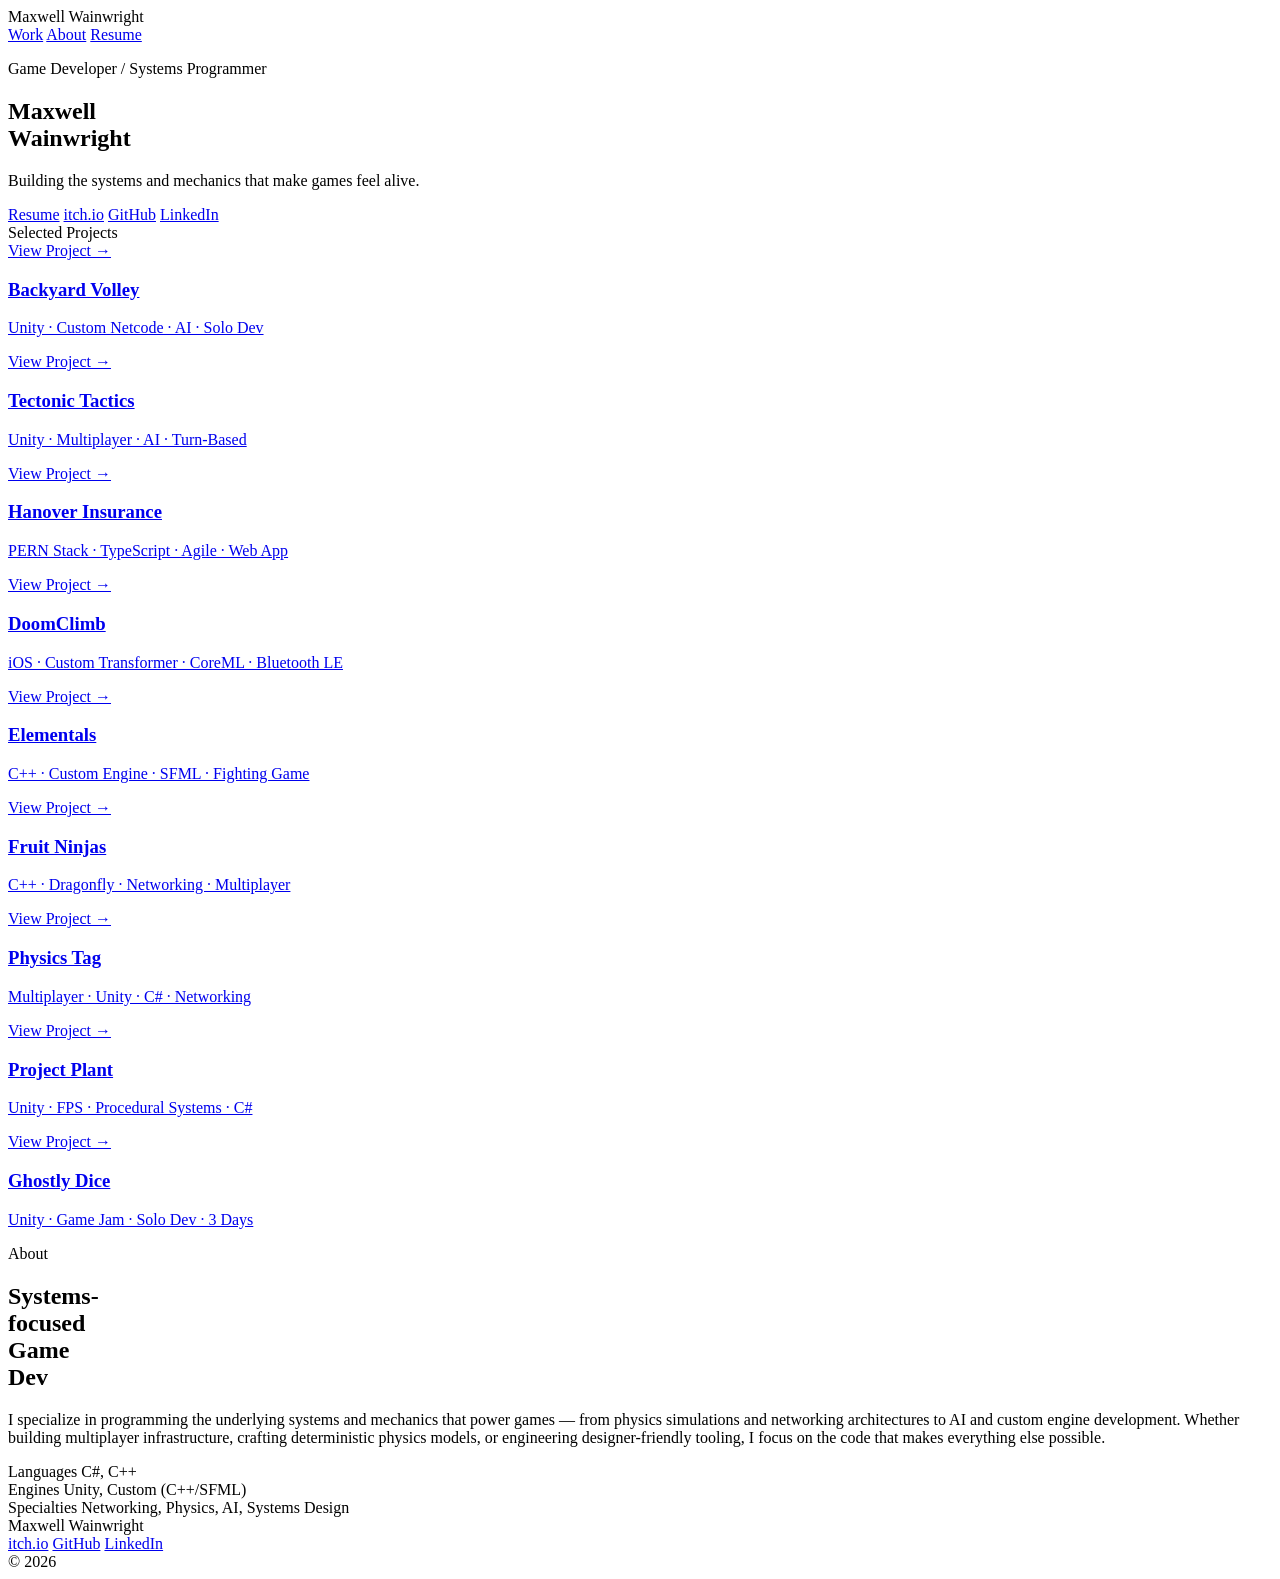
==== index.html @ 6219e682 "Update GitHub username to Maxw-Dev across site and resume - Point every GitHub link (hero, footers, " ====
<!DOCTYPE html>
<html lang="en">
<head>
  <meta charset="UTF-8">
  <meta name="viewport" content="width=device-width, initial-scale=1.0">
  <title>Maxwell Wainwright — Game Developer</title>
  <link rel="icon" type="image/svg+xml" href="/favicon.svg">
  <link rel="preconnect" href="https://fonts.googleapis.com">
  <link rel="preconnect" href="https://fonts.gstatic.com" crossorigin>
  <link href="https://fonts.googleapis.com/css2?family=Barlow+Condensed:wght@500;600;700;800&family=IBM+Plex+Mono:wght@300;400;500&display=swap" rel="stylesheet">
  <link rel="stylesheet" href="css/style.css">
</head>
<body>

  <div class="cursor" id="cursor"></div>
  <div class="cursor-dot" id="cursor-dot"></div>

  <nav class="nav" id="nav">
    <div class="nav-inner">
      <span class="nav-name">Maxwell Wainwright</span>
      <div class="nav-links">
        <a href="#projects" class="nav-link">Work</a>
        <a href="#about" class="nav-link">About</a>
        <a href="resume.html" class="nav-link">Resume</a>
      </div>
    </div>
  </nav>

  <!-- ===================== HERO ===================== -->
  <section class="hero" id="hero">
    <div class="hero-content">
      <p class="hero-eyebrow">Game Developer / Systems Programmer</p>
      <h1 class="hero-name">Maxwell<br>Wainwright</h1>
      <p class="hero-tagline">Building the systems and mechanics that make games feel alive.</p>
      <div class="hero-links">
        <a href="resume.html" class="hero-link hero-link-internal">Resume</a>
        <a href="https://maxtheninja155.itch.io/" target="_blank" rel="noopener" class="hero-link">itch.io</a>
        <a href="https://github.com/Maxw-Dev" target="_blank" rel="noopener" class="hero-link">GitHub</a>
        <a href="https://www.linkedin.com/in/maxwell-wainwright/" target="_blank" rel="noopener" class="hero-link">LinkedIn</a>
      </div>
    </div>
  </section>

  <!-- ===================== PROJECTS ===================== -->
  <section class="projects-section" id="projects">
    <div class="section-header">
      <span class="section-label">Selected Projects</span>
    </div>
    <div class="projects-grid">

      <a href="projects/backyard-volley.html" class="project-card" data-index="0">
        <div class="card-image card-volley">
          <div class="card-overlay">
            <span class="card-view-btn">View Project &rarr;</span>
          </div>
        </div>
        <div class="card-info">
          <h3 class="card-title">Backyard Volley</h3>
          <p class="card-tags">Unity &middot; Custom Netcode &middot; AI &middot; Solo Dev</p>
        </div>
      </a>

      <a href="projects/hunu-interactive.html" class="project-card" data-index="4">
        <div class="card-image card-hunu">
          <div class="card-overlay">
            <span class="card-view-btn">View Project &rarr;</span>
          </div>
        </div>
        <div class="card-info">
          <h3 class="card-title">Tectonic Tactics</h3>
          <p class="card-tags">Unity &middot; Multiplayer &middot; AI &middot; Turn-Based</p>
        </div>
      </a>

      <a href="projects/hanover-insurance.html" class="project-card" data-index="1">
        <div class="card-image card-hanover">
          <div class="card-overlay">
            <span class="card-view-btn">View Project &rarr;</span>
          </div>
        </div>
        <div class="card-info">
          <h3 class="card-title">Hanover Insurance</h3>
          <p class="card-tags">PERN Stack &middot; TypeScript &middot; Agile &middot; Web App</p>
        </div>
      </a>

      <a href="projects/doom-climb.html" class="project-card" data-index="0">
        <div class="card-image card-doomclimb">
          <div class="card-overlay">
            <span class="card-view-btn">View Project &rarr;</span>
          </div>
        </div>
        <div class="card-info">
          <h3 class="card-title">DoomClimb</h3>
          <p class="card-tags">iOS &middot; Custom Transformer &middot; CoreML &middot; Bluetooth LE</p>
        </div>
      </a>

      <a href="projects/elementals.html" class="project-card" data-index="3">
        <div class="card-image card-elementals">
          <div class="card-overlay">
            <span class="card-view-btn">View Project &rarr;</span>
          </div>
        </div>
        <div class="card-info">
          <h3 class="card-title">Elementals</h3>
          <p class="card-tags">C++ &middot; Custom Engine &middot; SFML &middot; Fighting Game</p>
        </div>
      </a>

      <a href="projects/fruit-ninjas.html" class="project-card" data-index="5">
        <div class="card-image card-fruit-ninjas">
          <div class="card-overlay">
            <span class="card-view-btn">View Project &rarr;</span>
          </div>
        </div>
        <div class="card-info">
          <h3 class="card-title">Fruit Ninjas</h3>
          <p class="card-tags">C++ &middot; Dragonfly &middot; Networking &middot; Multiplayer</p>
        </div>
      </a>

      <a href="projects/physics-tag.html" class="project-card" data-index="2">
        <div class="card-image card-physics-tag">
          <div class="card-overlay">
            <span class="card-view-btn">View Project &rarr;</span>
          </div>
        </div>
        <div class="card-info">
          <h3 class="card-title">Physics Tag</h3>
          <p class="card-tags">Multiplayer &middot; Unity &middot; C# &middot; Networking</p>
        </div>
      </a>

      <a href="projects/project-plant.html" class="project-card" data-index="6">
        <div class="card-image card-plant">
          <div class="card-overlay">
            <span class="card-view-btn">View Project &rarr;</span>
          </div>
        </div>
        <div class="card-info">
          <h3 class="card-title">Project Plant</h3>
          <p class="card-tags">Unity &middot; FPS &middot; Procedural Systems &middot; C#</p>
        </div>
      </a>

      <a href="projects/ghostly-dice.html" class="project-card" data-index="7">
        <div class="card-image card-ghostly">
          <div class="card-overlay">
            <span class="card-view-btn">View Project &rarr;</span>
          </div>
        </div>
        <div class="card-info">
          <h3 class="card-title">Ghostly Dice</h3>
          <p class="card-tags">Unity &middot; Game Jam &middot; Solo Dev &middot; 3 Days</p>
        </div>
      </a>

    </div>
  </section>

  <!-- ===================== ABOUT ===================== -->
  <section class="about-section" id="about">
    <div class="about-inner">
      <div class="about-left">
        <span class="section-label">About</span>
        <h2 class="about-heading">Systems-<br>focused<br>Game<br>Dev</h2>
      </div>
      <div class="about-right">
        <p class="about-body">
          I specialize in programming the underlying systems and mechanics that power games — from physics
          simulations and networking architectures to AI and custom engine development. Whether building
          multiplayer infrastructure, crafting deterministic physics models, or engineering designer-friendly
          tooling, I focus on the code that makes everything else possible.
        </p>
        <div class="about-skills">
          <div class="skill-group">
            <span class="skill-label">Languages</span>
            <span class="skill-value">C#, C++</span>
          </div>
          <div class="skill-group">
            <span class="skill-label">Engines</span>
            <span class="skill-value">Unity, Custom (C++/SFML)</span>
          </div>
          <div class="skill-group">
            <span class="skill-label">Specialties</span>
            <span class="skill-value">Networking, Physics, AI, Systems Design</span>
          </div>
        </div>
      </div>
    </div>
  </section>

  <!-- ===================== FOOTER ===================== -->
  <footer class="footer">
    <div class="footer-inner">
      <span class="footer-name">Maxwell Wainwright</span>
      <div class="footer-links">
        <a href="https://maxtheninja155.itch.io/" target="_blank" rel="noopener">itch.io</a>
        <a href="https://github.com/Maxw-Dev" target="_blank" rel="noopener">GitHub</a>
        <a href="https://www.linkedin.com/in/maxwell-wainwright/" target="_blank" rel="noopener">LinkedIn</a>
      </div>
      <span class="footer-copy">&copy; 2026</span>
    </div>
  </footer>

  <script src="js/main.js"></script>
</body>
</html>
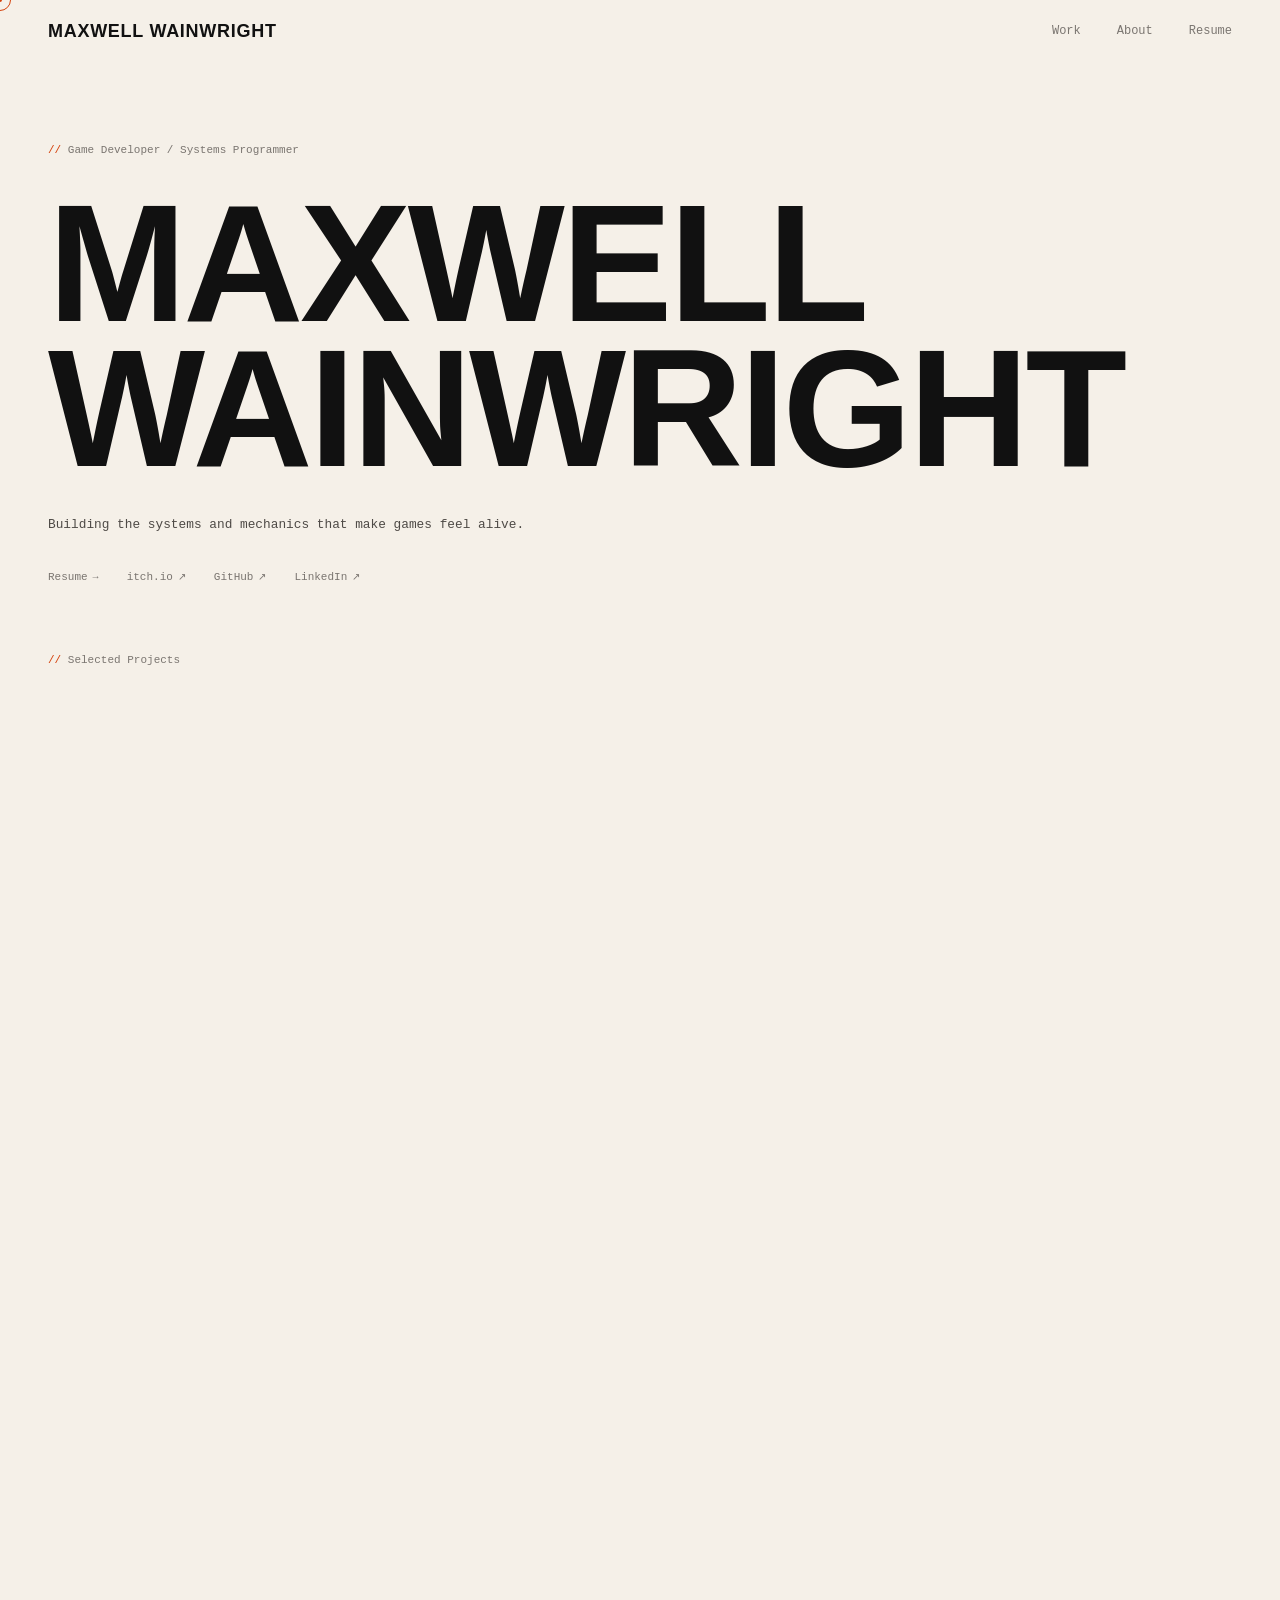
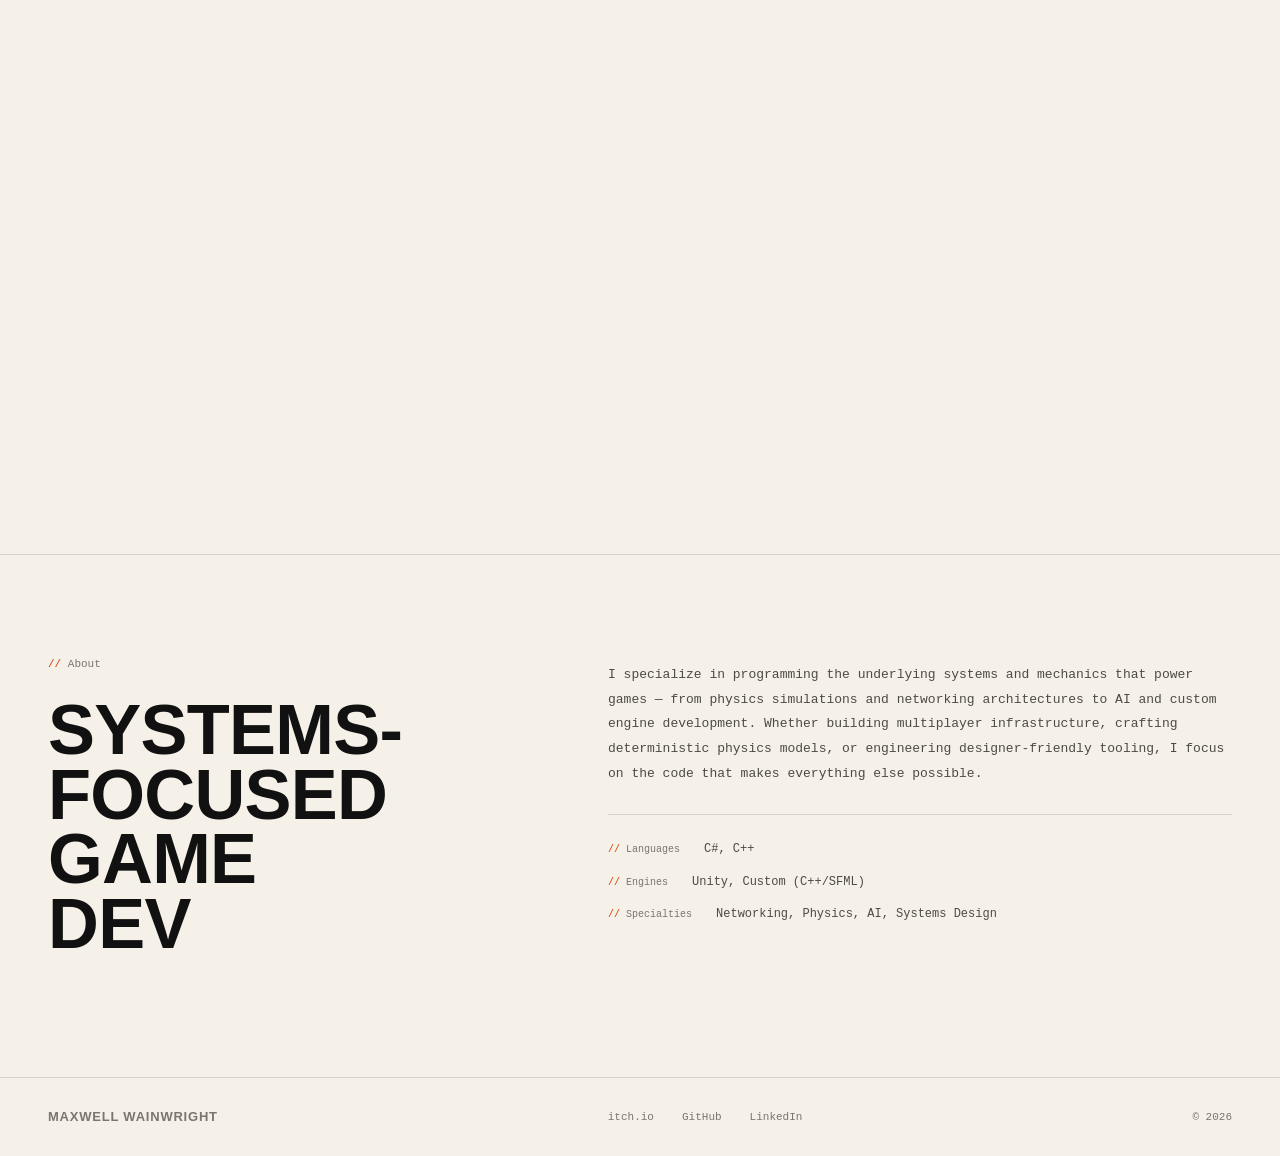
==== commit f6ea633a: "Add Big Wave Day project page - New project page with a playable web build, gameplay clips and rider" ====
--- a/index.html
+++ b/index.html
@@ -108,6 +108,18 @@
         </div>
       </a>
 
+      <a href="projects/big-wave-day.html" class="project-card" data-index="5">
+        <div class="card-image card-bigwave">
+          <div class="card-overlay">
+            <span class="card-view-btn">View Project &rarr;</span>
+          </div>
+        </div>
+        <div class="card-info">
+          <h3 class="card-title">Big Wave Day</h3>
+          <p class="card-tags">Godot &middot; Procedural Wave &middot; Shaders &middot; Playable</p>
+        </div>
+      </a>
+
       <a href="projects/fruit-ninjas.html" class="project-card" data-index="5">
         <div class="card-image card-fruit-ninjas">
           <div class="card-overlay">
--- a/css/style.css
+++ b/css/style.css
@@ -0,0 +1,1614 @@
+/* ==========================================
+   Custom Properties
+   ========================================== */
+:root {
+  --bg: #f5f0e8;
+  --bg-nav: rgba(245, 240, 232, 0.93);
+  --bg-card: #ece7de;
+  --text: #111111;
+  --text-muted: #7a7570;
+  --text-dim: #4e4a46;
+  --accent: #d4400a;
+  --accent-dim: rgba(212, 64, 10, 0.08);
+  --border: rgba(0, 0, 0, 0.12);
+  --nav-height: 64px;
+  --font-heading: 'Barlow Condensed', sans-serif;
+  --font-body: 'IBM Plex Mono', monospace;
+  --ease-out: cubic-bezier(0.25, 0.46, 0.45, 0.94);
+}
+
+/* ==========================================
+   Reset & Base
+   ========================================== */
+*, *::before, *::after {
+  box-sizing: border-box;
+  margin: 0;
+  padding: 0;
+}
+
+html {
+  scroll-behavior: smooth;
+}
+
+body {
+  background-color: var(--bg);
+  color: var(--text);
+  font-family: var(--font-body);
+  font-size: 14px;
+  line-height: 1.7;
+  -webkit-font-smoothing: antialiased;
+}
+
+a {
+  color: inherit;
+  text-decoration: none;
+}
+
+img {
+  display: block;
+  max-width: 100%;
+}
+
+/* ==========================================
+   Custom Cursor (fine pointer devices only)
+   ========================================== */
+.cursor,
+.cursor-dot {
+  display: none;
+  position: fixed;
+  pointer-events: none;
+  z-index: 9999;
+  border-radius: 50%;
+  top: 0;
+  left: 0;
+}
+
+@media (pointer: fine) {
+  *, *::before, *::after { cursor: none !important; }
+
+  .cursor {
+    display: block;
+    width: 22px;
+    height: 22px;
+    border: 1.5px solid var(--accent);
+    transform: translate(-50%, -50%);
+    transition: width 0.15s var(--ease-out), height 0.15s var(--ease-out), border-color 0.2s;
+  }
+
+  .cursor.hovering {
+    width: 34px;
+    height: 34px;
+  }
+
+  .cursor-dot {
+    display: block;
+    width: 4px;
+    height: 4px;
+    background: var(--accent);
+    transform: translate(-50%, -50%);
+  }
+}
+
+/* ==========================================
+   Navigation
+   ========================================== */
+.nav {
+  position: fixed;
+  top: 0;
+  left: 0;
+  right: 0;
+  z-index: 100;
+  height: var(--nav-height);
+  transition: background 0.4s ease, backdrop-filter 0.4s ease, border-color 0.4s ease;
+  border-bottom: 1px solid transparent;
+}
+
+.nav.scrolled {
+  background: var(--bg-nav);
+  backdrop-filter: blur(20px);
+  -webkit-backdrop-filter: blur(20px);
+  border-bottom-color: var(--border);
+}
+
+.nav-inner {
+  max-width: 1360px;
+  margin: 0 auto;
+  padding: 0 48px;
+  height: 100%;
+  display: flex;
+  align-items: center;
+  justify-content: space-between;
+}
+
+.nav-back {
+  display: inline-flex;
+  align-items: center;
+  gap: 8px;
+  font-family: var(--font-body);
+  font-size: 11px;
+  font-weight: 400;
+  color: var(--text-muted);
+  transition: color 0.2s ease;
+}
+
+.nav-back:hover {
+  color: var(--accent);
+}
+
+.nav-back svg {
+  transition: transform 0.2s ease;
+}
+
+.nav-back:hover svg {
+  transform: translateX(-3px);
+}
+
+.nav-links {
+  display: flex;
+  gap: 36px;
+  margin-left: auto;
+}
+
+.nav-link {
+  font-family: var(--font-body);
+  font-size: 12px;
+  font-weight: 400;
+  color: var(--text-muted);
+  transition: color 0.2s ease;
+}
+
+.nav-link:hover {
+  color: var(--accent);
+}
+
+.nav-name {
+  font-family: var(--font-heading);
+  font-size: 18px;
+  font-weight: 700;
+  letter-spacing: 0.04em;
+  text-transform: uppercase;
+  color: var(--text);
+}
+
+/* ==========================================
+   Hero
+   ========================================== */
+.hero {
+  padding: calc(var(--nav-height) + clamp(40px, 6vw, 80px)) 48px clamp(48px, 5vw, 80px);
+  max-width: 1360px;
+  margin: 0 auto;
+}
+
+.hero-content {
+  display: flex;
+  flex-direction: column;
+  gap: clamp(20px, 2.5vw, 32px);
+}
+
+.hero-eyebrow {
+  font-family: var(--font-body);
+  font-size: clamp(11px, 0.85vw, 13px);
+  font-weight: 400;
+  color: var(--text-muted);
+  opacity: 0;
+  animation: fadeUp 0.7s var(--ease-out) 0.05s forwards;
+}
+
+.hero-eyebrow::before {
+  content: '// ';
+  color: var(--accent);
+}
+
+.hero-name {
+  font-family: var(--font-heading);
+  font-size: clamp(72px, 13vw, 190px);
+  font-weight: 800;
+  line-height: 0.87;
+  letter-spacing: -0.02em;
+  text-transform: uppercase;
+  color: var(--text);
+  opacity: 0;
+  animation: fadeUp 0.8s var(--ease-out) 0.15s forwards;
+}
+
+.hero-tagline {
+  font-family: var(--font-body);
+  font-size: clamp(12px, 1vw, 15px);
+  font-weight: 300;
+  color: var(--text-dim);
+  line-height: 1.8;
+  max-width: 500px;
+  opacity: 0;
+  animation: fadeUp 0.8s var(--ease-out) 0.28s forwards;
+}
+
+.hero-links {
+  display: flex;
+  gap: 28px;
+  opacity: 0;
+  animation: fadeUp 0.8s var(--ease-out) 0.38s forwards;
+}
+
+.hero-link {
+  font-family: var(--font-body);
+  font-size: 11px;
+  font-weight: 400;
+  color: var(--text-muted);
+  display: inline-flex;
+  align-items: center;
+  gap: 5px;
+  transition: color 0.2s ease;
+}
+
+.hero-link:hover {
+  color: var(--accent);
+}
+
+.hero-link::after {
+  content: '↗';
+  font-size: 10px;
+}
+
+.hero-link-internal::after {
+  content: '→';
+}
+
+@keyframes fadeUp {
+  from { opacity: 0; transform: translateY(14px); }
+  to   { opacity: 1; transform: translateY(0); }
+}
+
+/* ==========================================
+   Section Label (shared)
+   ========================================== */
+.section-label {
+  font-family: var(--font-body);
+  font-size: 11px;
+  font-weight: 400;
+  color: var(--text-muted);
+  display: block;
+  letter-spacing: 0;
+}
+
+.section-label::before {
+  content: '// ';
+  color: var(--accent);
+}
+
+/* ==========================================
+   Projects Section
+   ========================================== */
+.projects-section {
+  padding: 0 48px 120px;
+  max-width: 1360px;
+  margin: 0 auto;
+}
+
+.section-header {
+  margin-bottom: 36px;
+}
+
+.projects-grid {
+  display: grid;
+  grid-template-columns: repeat(3, 1fr);
+  gap: 28px 24px;
+}
+
+/* ==========================================
+   Project Cards
+   ========================================== */
+.project-card {
+  display: block;
+  opacity: 0;
+  transform: translateY(20px);
+  transition: opacity 0.5s var(--ease-out), transform 0.5s var(--ease-out);
+}
+
+.project-card.visible {
+  opacity: 1;
+  transform: translateY(0);
+}
+
+.project-card[data-index="0"] { transition-delay: 0ms; }
+.project-card[data-index="1"] { transition-delay: 60ms; }
+.project-card[data-index="2"] { transition-delay: 120ms; }
+.project-card[data-index="3"] { transition-delay: 0ms; }
+.project-card[data-index="4"] { transition-delay: 0ms; }
+.project-card[data-index="5"] { transition-delay: 0ms; }
+.project-card[data-index="6"] { transition-delay: 0ms; }
+.project-card[data-index="7"] { transition-delay: 0ms; }
+
+.project-card.featured {
+  grid-column: span 2;
+}
+
+.card-image {
+  position: relative;
+  aspect-ratio: 16 / 10;
+  overflow: hidden;
+  border-radius: 0;
+  margin-bottom: 16px;
+  transition: box-shadow 0.4s ease;
+}
+
+.project-card.featured .card-image {
+  aspect-ratio: 21 / 10;
+}
+
+.project-card:hover .card-image {
+  box-shadow: 0 18px 48px rgba(0, 0, 0, 0.18);
+}
+
+.card-overlay {
+  position: absolute;
+  inset: 0;
+  background: rgba(10, 8, 6, 0.6);
+  display: flex;
+  align-items: center;
+  justify-content: center;
+  opacity: 0;
+  transition: opacity 0.25s ease;
+  z-index: 2;
+}
+
+.project-card:hover .card-overlay {
+  opacity: 1;
+}
+
+.card-view-btn {
+  font-family: var(--font-body);
+  font-size: 11px;
+  font-weight: 400;
+  letter-spacing: 0.05em;
+  color: var(--bg);
+  border: 1px solid rgba(245, 240, 232, 0.4);
+  padding: 9px 22px;
+  transition: border-color 0.2s, color 0.2s;
+}
+
+.project-card:hover .card-view-btn {
+  border-color: var(--accent);
+  color: var(--accent);
+}
+
+.card-info {
+  padding: 0;
+}
+
+.card-title {
+  font-family: var(--font-heading);
+  font-size: clamp(17px, 1.6vw, 22px);
+  font-weight: 700;
+  letter-spacing: 0.02em;
+  text-transform: uppercase;
+  color: var(--text);
+  margin-bottom: 5px;
+  transition: color 0.2s ease;
+}
+
+.project-card.featured .card-title {
+  font-size: clamp(20px, 2vw, 28px);
+}
+
+.project-card:hover .card-title {
+  color: var(--accent);
+}
+
+.card-tags {
+  font-family: var(--font-body);
+  font-size: 11px;
+  font-weight: 400;
+  color: var(--text-muted);
+}
+
+/* Card backgrounds — unique patterns per project */
+.card-hanover {
+  background-color: #f5f2ee;
+  background-image: url('../assets/hanover/hanover-logo.jpg');
+  background-size: 62%;
+  background-repeat: no-repeat;
+  background-position: center;
+}
+
+.card-physics-tag {
+  background: #0c1828;
+  background-image:
+    linear-gradient(rgba(100, 160, 255, 0.12) 1px, transparent 1px),
+    linear-gradient(90deg, rgba(100, 160, 255, 0.07) 1px, transparent 1px),
+    radial-gradient(circle, rgba(100, 160, 255, 0.22) 1.5px, transparent 1.5px);
+  background-size: 32px 32px, 32px 32px, 32px 32px;
+}
+
+.card-elementals {
+  background: #180508;
+  background-image:
+    repeating-linear-gradient(
+      -55deg,
+      transparent,
+      transparent 20px,
+      rgba(210, 55, 25, 0.18) 20px,
+      rgba(210, 55, 25, 0.18) 21px
+    );
+}
+
+.card-hunu {
+  background: #051810;
+  background-image:
+    radial-gradient(circle, rgba(30, 200, 100, 0.2) 2px, transparent 2px),
+    radial-gradient(circle, rgba(30, 200, 100, 0.09) 1px, transparent 1px);
+  background-size: 40px 35px, 40px 35px;
+  background-position: 0 0, 20px 17.5px;
+}
+
+.card-fruit-ninjas {
+  background: #0f0418;
+  background-image:
+    repeating-linear-gradient(
+      70deg,
+      transparent,
+      transparent 26px,
+      rgba(170, 60, 240, 0.16) 26px,
+      rgba(170, 60, 240, 0.16) 28px
+    ),
+    repeating-linear-gradient(
+      160deg,
+      transparent,
+      transparent 40px,
+      rgba(170, 60, 240, 0.08) 40px,
+      rgba(170, 60, 240, 0.08) 41px
+    );
+}
+
+.card-plant {
+  background: #060e08;
+  background-image:
+    linear-gradient(rgba(40, 200, 80, 0.1) 1px, transparent 1px),
+    linear-gradient(90deg, rgba(40, 200, 80, 0.1) 1px, transparent 1px),
+    linear-gradient(rgba(40, 200, 80, 0.04) 1px, transparent 1px),
+    linear-gradient(90deg, rgba(40, 200, 80, 0.04) 1px, transparent 1px);
+  background-size: 60px 60px, 60px 60px, 15px 15px, 15px 15px;
+}
+
+.card-ghostly {
+  background: #070810;
+  background-image:
+    radial-gradient(circle, rgba(130, 80, 255, 0.28) 2px, transparent 2px),
+    radial-gradient(circle, rgba(130, 80, 255, 0.1) 1px, transparent 1px);
+  background-size: 48px 48px, 24px 24px;
+  background-position: 0 0, 12px 12px;
+}
+
+.card-doomclimb {
+  background-color: #08090b;
+  background-image: url('../assets/doomclimb/01-generator.png');
+  background-size: contain;
+  background-repeat: no-repeat;
+  background-position: center;
+}
+
+.card-volley {
+  background-color: #0a1f12;
+  background-image: url('../assets/volley/card.jpg');
+  background-size: cover;
+  background-position: center;
+}
+
+.card-bigwave {
+  background-color: #1d5fa8;
+  background-image: url('../assets/bigwaveday/card.jpg');
+  background-size: cover;
+  background-position: center;
+}
+
+/* ==========================================
+   About Section
+   ========================================== */
+.about-section {
+  border-top: 1px solid var(--border);
+  padding: 100px 48px 120px;
+}
+
+.about-inner {
+  max-width: 1360px;
+  margin: 0 auto;
+  display: grid;
+  grid-template-columns: 1fr 1.3fr;
+  gap: 80px;
+  align-items: start;
+}
+
+.about-left {
+  display: flex;
+  flex-direction: column;
+  gap: 24px;
+}
+
+.about-heading {
+  font-family: var(--font-heading);
+  font-size: clamp(44px, 5.5vw, 76px);
+  font-weight: 800;
+  letter-spacing: -0.01em;
+  line-height: 0.92;
+  color: var(--text);
+  text-transform: uppercase;
+}
+
+.about-right {
+  display: flex;
+  flex-direction: column;
+  gap: 28px;
+  padding-top: 8px;
+}
+
+.about-body {
+  font-family: var(--font-body);
+  font-size: 13px;
+  font-weight: 300;
+  color: var(--text-dim);
+  line-height: 1.9;
+}
+
+.about-skills {
+  display: flex;
+  flex-direction: column;
+  gap: 12px;
+  padding-top: 24px;
+  border-top: 1px solid var(--border);
+}
+
+.skill-group {
+  display: grid;
+  grid-template-columns: max-content 1fr;
+  gap: 24px;
+  align-items: baseline;
+}
+
+.skill-label {
+  font-family: var(--font-body);
+  font-size: 10px;
+  font-weight: 400;
+  color: var(--text-muted);
+}
+
+.skill-label::before {
+  content: '// ';
+  color: var(--accent);
+}
+
+.skill-value {
+  font-family: var(--font-body);
+  font-size: 12px;
+  font-weight: 400;
+  color: var(--text-dim);
+}
+
+/* ==========================================
+   Footer
+   ========================================== */
+.footer {
+  border-top: 1px solid var(--border);
+  padding: 28px 48px;
+}
+
+.footer-inner {
+  max-width: 1360px;
+  margin: 0 auto;
+  display: flex;
+  align-items: center;
+  justify-content: space-between;
+}
+
+.footer-name {
+  font-family: var(--font-heading);
+  font-size: 13px;
+  font-weight: 700;
+  text-transform: uppercase;
+  letter-spacing: 0.06em;
+  color: var(--text-muted);
+}
+
+.footer-links {
+  display: flex;
+  gap: 28px;
+}
+
+.footer-links a {
+  font-family: var(--font-body);
+  font-size: 11px;
+  font-weight: 400;
+  color: var(--text-muted);
+  transition: color 0.2s ease;
+}
+
+.footer-links a:hover {
+  color: var(--accent);
+}
+
+.footer-copy {
+  font-family: var(--font-body);
+  font-size: 11px;
+  color: var(--text-muted);
+}
+
+/* ==========================================
+   PROJECT PAGE STYLES
+   ========================================== */
+.project-hero {
+  padding: calc(var(--nav-height) + 56px) 48px 72px;
+  max-width: 1360px;
+  margin: 0 auto;
+  border-bottom: 1px solid var(--border);
+}
+
+.project-back {
+  display: inline-flex;
+  align-items: center;
+  gap: 8px;
+  font-family: var(--font-body);
+  font-size: 11px;
+  font-weight: 400;
+  color: var(--text-muted);
+  margin-bottom: 48px;
+  transition: color 0.2s ease;
+}
+
+.project-back:hover {
+  color: var(--accent);
+}
+
+.project-back svg {
+  transition: transform 0.2s ease;
+}
+
+.project-back:hover svg {
+  transform: translateX(-4px);
+}
+
+.project-eyebrow {
+  font-family: var(--font-body);
+  font-size: 11px;
+  font-weight: 400;
+  color: var(--text-muted);
+  margin-bottom: 16px;
+}
+
+.project-eyebrow::before {
+  content: '// ';
+  color: var(--accent);
+}
+
+.project-title {
+  font-family: var(--font-heading);
+  font-size: clamp(56px, 9vw, 120px);
+  font-weight: 800;
+  letter-spacing: -0.03em;
+  line-height: 0.9;
+  color: var(--text);
+  text-transform: uppercase;
+  margin-bottom: 36px;
+}
+
+.project-tags {
+  display: flex;
+  flex-wrap: wrap;
+  gap: 8px;
+}
+
+.project-tag {
+  font-family: var(--font-body);
+  font-size: 10px;
+  font-weight: 400;
+  color: var(--text-muted);
+  border: 1px solid var(--border);
+  background: transparent;
+  padding: 4px 12px;
+  border-radius: 0;
+}
+
+/* Resume page */
+.resume-actions {
+  display: flex;
+  flex-wrap: wrap;
+  gap: 12px;
+  margin-top: 8px;
+}
+
+.resume-btn {
+  display: inline-flex;
+  align-items: center;
+  gap: 8px;
+  font-family: var(--font-body);
+  font-size: 11px;
+  font-weight: 400;
+  color: var(--text-muted);
+  border: 1px solid var(--border);
+  padding: 10px 18px;
+  background: transparent;
+  transition: color 0.2s ease, border-color 0.2s ease, background 0.2s ease;
+}
+
+.resume-btn:hover {
+  color: var(--accent);
+  border-color: var(--accent);
+}
+
+.resume-btn.primary {
+  background: var(--text);
+  color: var(--bg);
+  border-color: var(--text);
+}
+
+.resume-btn.primary:hover {
+  background: var(--accent);
+  border-color: var(--accent);
+  color: var(--bg);
+}
+
+.resume-viewer-section {
+  padding: 48px 48px 96px;
+  max-width: 1360px;
+  margin: 0 auto;
+}
+
+.resume-viewer {
+  width: 100%;
+  height: calc(100vh - 160px);
+  min-height: 720px;
+  border: 1px solid var(--border);
+  background: var(--bg-card);
+  overflow: hidden;
+}
+
+.resume-embed {
+  width: 100%;
+  height: 100%;
+  border: none;
+  display: block;
+}
+
+.resume-fallback {
+  display: flex;
+  flex-direction: column;
+  align-items: center;
+  justify-content: center;
+  gap: 20px;
+  height: 100%;
+  padding: 40px;
+  text-align: center;
+  color: var(--text-muted);
+  font-size: 12px;
+}
+
+@media (max-width: 720px) {
+  .resume-viewer-section { padding: 32px 20px 64px; }
+  .resume-viewer { height: 80vh; min-height: 500px; }
+}
+
+/* Media embed */
+.project-media {
+  padding: 64px 48px;
+  max-width: 1360px;
+  margin: 0 auto;
+}
+
+.media-container {
+  position: relative;
+  width: 100%;
+  aspect-ratio: 16 / 9;
+  background: #0a0a0a;
+  border: 1px solid var(--border);
+  border-radius: 0;
+  overflow: hidden;
+  display: flex;
+  align-items: center;
+  justify-content: center;
+}
+
+.media-container iframe,
+.media-container img,
+.media-container video {
+  position: absolute;
+  inset: 0;
+  width: 100%;
+  height: 100%;
+  border: none;
+  object-fit: cover;
+}
+
+.media-placeholder {
+  position: absolute;
+  inset: 0;
+  display: flex;
+  flex-direction: column;
+  align-items: center;
+  justify-content: center;
+  gap: 10px;
+  color: var(--text-muted);
+  font-family: var(--font-body);
+  font-size: 11px;
+  background: #0a0a0a;
+  background-image:
+    linear-gradient(rgba(80, 200, 220, 0.06) 1px, transparent 1px),
+    linear-gradient(90deg, rgba(80, 200, 220, 0.06) 1px, transparent 1px);
+  background-size: 32px 32px;
+}
+
+.media-placeholder span {
+  letter-spacing: 0.08em;
+  text-transform: uppercase;
+}
+
+.media-placeholder span.muted {
+  color: rgba(255, 255, 255, 0.35);
+  font-size: 10px;
+  text-transform: none;
+  letter-spacing: 0;
+}
+
+/* Content layout */
+.project-content {
+  padding: 72px 48px;
+  max-width: 1360px;
+  margin: 0 auto;
+  display: grid;
+  grid-template-columns: 1fr 280px;
+  gap: 72px;
+  align-items: start;
+  border-top: 1px solid var(--border);
+}
+
+.project-description h2 {
+  font-family: var(--font-heading);
+  font-size: 22px;
+  font-weight: 700;
+  letter-spacing: 0.02em;
+  text-transform: uppercase;
+  color: var(--text);
+  margin-bottom: 20px;
+}
+
+.project-description p {
+  font-family: var(--font-body);
+  font-size: 13px;
+  font-weight: 300;
+  color: var(--text-dim);
+  line-height: 1.9;
+  margin-bottom: 14px;
+}
+
+.project-description p strong,
+.system-item p strong,
+.deepdive-body p strong {
+  font-weight: 500;
+  color: var(--text);
+}
+
+.systems-section {
+  margin-top: 52px;
+}
+
+.systems-section h2 {
+  font-family: var(--font-heading);
+  font-size: 18px;
+  font-weight: 700;
+  letter-spacing: 0.02em;
+  text-transform: uppercase;
+  color: var(--text);
+  margin-bottom: 28px;
+  padding-bottom: 16px;
+  border-bottom: 1px solid var(--border);
+}
+
+.system-item {
+  padding: 20px 0;
+  border-bottom: 1px solid var(--border);
+}
+
+.system-item h3 {
+  font-family: var(--font-heading);
+  font-size: 14px;
+  font-weight: 700;
+  color: var(--text);
+  margin-bottom: 8px;
+  text-transform: uppercase;
+  letter-spacing: 0.03em;
+}
+
+.system-item p {
+  font-family: var(--font-body);
+  font-size: 12px;
+  font-weight: 300;
+  color: var(--text-muted);
+  line-height: 1.9;
+}
+
+/* Sidebar */
+.project-sidebar {
+  position: sticky;
+  top: calc(var(--nav-height) + 36px);
+}
+
+.sidebar-card {
+  background: var(--bg-card);
+  border: 1px solid var(--border);
+  border-radius: 0;
+  padding: 24px;
+  display: flex;
+  flex-direction: column;
+  gap: 18px;
+}
+
+.sidebar-item {
+  display: flex;
+  flex-direction: column;
+  gap: 5px;
+}
+
+.sidebar-divider {
+  height: 1px;
+  background: var(--border);
+  margin: 4px 0;
+}
+
+.sidebar-label {
+  font-family: var(--font-body);
+  font-size: 9px;
+  font-weight: 400;
+  color: var(--text-muted);
+}
+
+/* Stacked overview: full-width text + a key-facts grid underneath (no tall sidebar beside short copy) */
+.project-content--stacked {
+  grid-template-columns: 1fr;
+  gap: 32px;
+}
+
+.project-facts {
+  display: grid;
+  grid-template-columns: repeat(4, minmax(0, 1fr));
+  gap: 1px;                         /* hairline dividers: the grid background shows through the gaps */
+  margin: 0;
+  background: var(--border);
+  border: 1px solid var(--border);
+}
+
+.project-fact {
+  display: flex;
+  flex-direction: column;
+  gap: 6px;
+  padding: 16px 20px;
+  background: var(--bg-card);
+}
+
+.project-fact dt,
+.project-fact dd {
+  margin: 0;
+}
+
+@media (max-width: 900px) {
+  .project-facts { grid-template-columns: repeat(2, minmax(0, 1fr)); }
+}
+
+@media (max-width: 420px) {
+  .project-fact { padding: 14px 14px; }
+}
+
+.sidebar-label::before {
+  content: '// ';
+  color: var(--accent);
+}
+
+.sidebar-value {
+  font-family: var(--font-body);
+  font-size: 12px;
+  font-weight: 400;
+  color: var(--text-dim);
+}
+
+.sidebar-link {
+  display: inline-flex;
+  align-items: center;
+  gap: 6px;
+  font-family: var(--font-body);
+  font-size: 11px;
+  font-weight: 400;
+  color: var(--accent);
+  padding: 10px 0 0;
+  border-top: 1px solid var(--border);
+  transition: opacity 0.2s ease;
+}
+
+.sidebar-link:hover {
+  opacity: 0.65;
+}
+
+/* Screenshots */
+.project-screenshots {
+  padding: 0 48px 72px;
+  max-width: 1360px;
+  margin: 0 auto;
+}
+
+.screenshots-label {
+  margin-bottom: 24px;
+}
+
+.screenshots-grid {
+  display: grid;
+  grid-template-columns: repeat(3, 1fr);
+  gap: 12px;
+}
+
+.screenshot-item {
+  aspect-ratio: 16 / 9;
+  background: var(--bg-card);
+  border: 1px solid var(--border);
+  border-radius: 0;
+  overflow: hidden;
+}
+
+.screenshot-item img {
+  width: 100%;
+  height: 100%;
+  object-fit: cover;
+}
+
+.screenshots-grid figure {
+  display: flex;
+  flex-direction: column;
+  gap: 10px;
+}
+
+.screenshot-caption {
+  font-family: var(--font-body);
+  font-size: 10px;
+  font-weight: 400;
+  color: var(--text-muted);
+  letter-spacing: 0.08em;
+  text-transform: uppercase;
+}
+
+/* Project prev/next nav */
+.project-nav {
+  border-top: 1px solid var(--border);
+  padding: 44px 48px;
+  max-width: 1360px;
+  margin: 0 auto;
+  display: flex;
+  justify-content: space-between;
+  align-items: center;
+}
+
+.project-nav-link {
+  display: flex;
+  flex-direction: column;
+  gap: 6px;
+  color: var(--text-dim);
+  transition: color 0.2s ease;
+}
+
+.project-nav-link:hover {
+  color: var(--text);
+}
+
+.nav-direction {
+  font-family: var(--font-body);
+  font-size: 10px;
+  font-weight: 400;
+  color: var(--text-muted);
+}
+
+.nav-proj-title {
+  font-family: var(--font-heading);
+  font-size: 20px;
+  font-weight: 700;
+  text-transform: uppercase;
+  letter-spacing: 0.02em;
+}
+
+.project-nav-link.next {
+  text-align: right;
+}
+
+/* ==========================================
+   Responsive
+   ========================================== */
+@media (max-width: 1100px) {
+  .projects-grid {
+    grid-template-columns: repeat(2, 1fr);
+  }
+  .project-card.featured {
+    grid-column: span 2;
+  }
+  .project-card.featured .card-image {
+    aspect-ratio: 16 / 8;
+  }
+}
+
+@media (max-width: 900px) {
+  .about-inner {
+    grid-template-columns: 1fr;
+    gap: 40px;
+  }
+  .project-content {
+    grid-template-columns: 1fr;
+  }
+  .project-sidebar {
+    position: static;
+  }
+  .screenshots-grid {
+    grid-template-columns: repeat(2, 1fr);
+  }
+}
+
+@media (max-width: 700px) {
+  .nav-inner { padding: 0 20px; gap: 20px; }
+  .nav-name { font-size: 15px; }
+  .nav-links { gap: 20px; }
+
+  .hero { padding: calc(var(--nav-height) + 28px) 20px 40px; }
+  .hero-content { gap: 20px; }
+  .hero-name { line-height: 0.88; }
+
+  .projects-section,
+  .about-section { padding-left: 20px; padding-right: 20px; }
+  .projects-section { padding-bottom: 72px; }
+  .section-header { margin-bottom: 24px; }
+
+  .projects-grid {
+    grid-template-columns: 1fr 1fr;
+    gap: 16px 12px;
+  }
+  .project-card.featured {
+    grid-column: span 2;
+  }
+  .project-card.featured .card-image {
+    aspect-ratio: 16 / 9;
+  }
+
+  .card-image { margin-bottom: 10px; }
+  .card-title { font-size: 14px; }
+  .card-tags { font-size: 10px; }
+
+  .about-section { padding-top: 64px; padding-bottom: 72px; }
+  .about-heading { font-size: 42px; }
+  .about-body { font-size: 12px; }
+
+  .footer { padding: 20px; }
+  .footer-inner { flex-direction: column; gap: 16px; text-align: center; }
+
+  .project-hero,
+  .project-media,
+  .project-content,
+  .project-screenshots,
+  .project-nav { padding-left: 20px; padding-right: 20px; }
+
+  .project-title { margin-bottom: 24px; }
+  .screenshots-grid { grid-template-columns: 1fr; }
+  .project-nav { flex-direction: column; gap: 28px; text-align: left; }
+  .project-nav-link.next { text-align: left; }
+
+  .hero-links { flex-wrap: wrap; gap: 16px; }
+}
+
+/* ==========================================
+   Code blocks (project deep-dive)
+   ========================================== */
+.code-block {
+  margin: 24px 0 8px;
+  border: 1px solid var(--border);
+  background: #0f0d0a;
+  color: #e6dfd2;
+  overflow: hidden;
+}
+
+.code-block-header {
+  display: flex;
+  align-items: center;
+  justify-content: space-between;
+  gap: 16px;
+  padding: 10px 16px;
+  background: rgba(255, 255, 255, 0.025);
+  border-bottom: 1px solid rgba(255, 255, 255, 0.06);
+}
+
+.code-block-lang {
+  font-family: var(--font-body);
+  font-size: 10px;
+  font-weight: 500;
+  letter-spacing: 0.1em;
+  text-transform: uppercase;
+  color: var(--accent);
+}
+
+.code-block-file {
+  font-family: var(--font-body);
+  font-size: 10px;
+  font-weight: 400;
+  color: rgba(230, 223, 210, 0.45);
+  white-space: nowrap;
+  overflow: hidden;
+  text-overflow: ellipsis;
+}
+
+.code-block pre {
+  padding: 18px 20px;
+  margin: 0;
+  overflow-x: auto;
+  font-family: var(--font-body);
+  font-size: 12px;
+  line-height: 1.65;
+  color: #e6dfd2;
+}
+
+.code-block code {
+  font-family: var(--font-body);
+  font-size: 12px;
+  white-space: pre;
+}
+
+.code-caption {
+  font-family: var(--font-body);
+  font-size: 11px;
+  font-weight: 300;
+  color: var(--text-muted);
+  margin-top: 8px;
+  margin-bottom: 24px;
+  font-style: italic;
+}
+
+/* ==========================================
+   Project deep-dive (full-width sections)
+   ========================================== */
+.project-deepdive {
+  border-top: 1px solid var(--border);
+  padding: 0 48px;
+  max-width: 1360px;
+  margin: 0 auto;
+}
+
+.deepdive-block {
+  padding: 56px 0;
+  border-bottom: 1px solid var(--border);
+  display: grid;
+  grid-template-columns: 220px minmax(0, 1fr);
+  gap: 48px;
+  align-items: start;
+}
+
+/* Grid items default to min-width:auto, so a code block's long lines set the column's minimum and push the
+   whole section wider than a phone screen. Let the column shrink; the <pre> scrolls sideways instead. */
+.deepdive-body {
+  min-width: 0;
+}
+
+.deepdive-block:last-child {
+  border-bottom: none;
+}
+
+.deepdive-meta {
+  display: flex;
+  flex-direction: column;
+  gap: 10px;
+  position: sticky;
+  top: calc(var(--nav-height) + 36px);
+}
+
+.deepdive-num {
+  font-family: var(--font-heading);
+  font-size: 38px;
+  font-weight: 800;
+  letter-spacing: -0.02em;
+  line-height: 1;
+  color: var(--accent);
+}
+
+.deepdive-label {
+  font-family: var(--font-body);
+  font-size: 10px;
+  font-weight: 500;
+  letter-spacing: 0.08em;
+  text-transform: uppercase;
+  color: var(--text-muted);
+}
+
+.deepdive-body h3 {
+  font-family: var(--font-heading);
+  font-size: clamp(22px, 2.2vw, 30px);
+  font-weight: 800;
+  letter-spacing: -0.005em;
+  line-height: 1.05;
+  text-transform: uppercase;
+  color: var(--text);
+  margin-bottom: 14px;
+}
+
+.deepdive-body p {
+  font-family: var(--font-body);
+  font-size: 13px;
+  font-weight: 300;
+  color: var(--text-dim);
+  line-height: 1.9;
+  margin-bottom: 12px;
+  max-width: 760px;
+}
+
+.deepdive-body p:last-of-type {
+  margin-bottom: 0;
+}
+
+.deepdive-stats {
+  display: flex;
+  flex-wrap: wrap;
+  gap: 8px;
+  margin: 18px 0 4px;
+}
+
+.deepdive-stat {
+  font-family: var(--font-body);
+  font-size: 10px;
+  font-weight: 400;
+  color: var(--text-muted);
+  border: 1px solid var(--border);
+  padding: 4px 10px;
+}
+
+.deepdive-stat strong {
+  color: var(--accent);
+  font-weight: 500;
+  margin-right: 6px;
+}
+
+/* Bulleted list inside deep-dive body */
+.deepdive-list {
+  list-style: none;
+  margin: 18px 0 4px;
+  padding: 0;
+}
+
+.deepdive-list li {
+  position: relative;
+  padding-left: 20px;
+  margin-bottom: 14px;
+  font-family: var(--font-body);
+  font-size: 14px;
+  font-weight: 300;
+  line-height: 1.7;
+  color: var(--text-muted);
+}
+
+.deepdive-list li::before {
+  content: "";
+  position: absolute;
+  left: 0;
+  top: 9px;
+  width: 6px;
+  height: 6px;
+  background: var(--accent);
+}
+
+.deepdive-list li strong {
+  color: var(--text);
+  font-weight: 500;
+}
+
+/* Inline phone screenshot strip inside deep-dive */
+.phone-strip {
+  display: grid;
+  grid-template-columns: repeat(3, 1fr);
+  gap: 14px;
+  margin: 24px 0 4px;
+}
+
+.phone-strip.two {
+  grid-template-columns: repeat(2, 1fr);
+}
+
+.phone-shot {
+  position: relative;
+  aspect-ratio: 9 / 19.5;
+  background: #000;
+  border: 1px solid var(--border);
+  overflow: hidden;
+}
+
+.phone-shot img {
+  width: 100%;
+  height: 100%;
+  object-fit: cover;
+  display: block;
+}
+
+.phone-shot::after {
+  content: attr(data-caption);
+  position: absolute;
+  left: 12px;
+  bottom: 12px;
+  font-family: var(--font-body);
+  font-size: 9px;
+  font-weight: 500;
+  letter-spacing: 0.08em;
+  text-transform: uppercase;
+  color: rgba(245, 240, 232, 0.85);
+  background: rgba(8, 9, 11, 0.55);
+  backdrop-filter: blur(6px);
+  -webkit-backdrop-filter: blur(6px);
+  padding: 5px 9px;
+  border: 1px solid rgba(245, 240, 232, 0.12);
+}
+
+/* ==========================================
+   Portrait video player
+   ========================================== */
+.media-container.portrait {
+  aspect-ratio: auto;
+  height: clamp(520px, 78vh, 820px);
+  background: #08090b;
+  background-image:
+    linear-gradient(rgba(180, 180, 180, 0.04) 1px, transparent 1px),
+    linear-gradient(90deg, rgba(180, 180, 180, 0.04) 1px, transparent 1px),
+    radial-gradient(circle, rgba(180, 180, 180, 0.12) 1px, transparent 1.2px);
+  background-size: 32px 32px, 32px 32px, 32px 32px;
+  display: flex;
+  align-items: center;
+  justify-content: center;
+  padding: 28px 0;
+}
+
+.media-container.portrait video {
+  position: static;
+  inset: auto;
+  height: 100%;
+  width: auto;
+  max-width: 100%;
+  object-fit: contain;
+  display: block;
+  background: #000;
+  border: 1px solid rgba(255, 255, 255, 0.05);
+}
+
+@media (max-width: 900px) {
+  .deepdive-block {
+    grid-template-columns: minmax(0, 1fr);
+    gap: 18px;
+  }
+  .deepdive-meta {
+    position: static;
+    flex-direction: row;
+    align-items: baseline;
+    gap: 16px;
+  }
+  .deepdive-num {
+    font-size: 28px;
+  }
+  .phone-strip {
+    grid-template-columns: repeat(3, 1fr);
+    gap: 8px;
+  }
+}
+
+@media (max-width: 700px) {
+  .project-deepdive {
+    padding: 0 20px;
+  }
+  .deepdive-block {
+    padding: 40px 0;
+  }
+  .code-block pre {
+    padding: 14px 14px;
+    font-size: 11px;
+  }
+  .code-block code {
+    font-size: 11px;
+  }
+  .phone-strip {
+    grid-template-columns: 1fr 1fr;
+  }
+  .media-container.portrait {
+    height: 70vh;
+    min-height: 480px;
+  }
+}
+
+/* Sound toggle on muted-autoplay video (project pages) */
+.media-sound {
+  position: absolute;
+  right: 14px;
+  bottom: 14px;
+  z-index: 2;
+  display: inline-flex;
+  align-items: center;
+  gap: 7px;
+  padding: 8px 12px;
+  font-family: var(--font-body);
+  font-size: 10px;
+  font-weight: 500;
+  letter-spacing: 0.1em;
+  text-transform: uppercase;
+  color: #f5f0e8;
+  background: rgba(10, 10, 10, 0.72);
+  border: 1px solid rgba(245, 240, 232, 0.35);
+  border-radius: 0;
+  cursor: pointer;
+  transition: background 0.15s, border-color 0.15s, color 0.15s;
+}
+
+.media-sound:hover,
+.media-sound:focus-visible {
+  background: rgba(10, 10, 10, 0.88);
+  border-color: var(--accent);
+  color: #fff;
+  outline: none;
+}
+
+.media-sound .snd-wave { opacity: 0.35; transition: opacity 0.15s; }
+.media-sound.is-on { border-color: var(--accent); color: var(--accent); }
+.media-sound.is-on .snd-wave { opacity: 1; }
+
+/* ==========================================
+   Playable build embed (project pages)
+   ========================================== */
+.game-play {
+  position: absolute;
+  z-index: 2;
+  display: inline-flex;
+  align-items: center;
+  gap: 10px;
+  padding: 14px 26px;
+  font-family: var(--font-body);
+  font-size: 11px;
+  font-weight: 500;
+  letter-spacing: 0.12em;
+  text-transform: uppercase;
+  color: #f5f0e8;
+  background: rgba(10, 10, 10, 0.72);
+  border: 1px solid rgba(245, 240, 232, 0.35);
+  border-radius: 0;
+  cursor: pointer;
+  transition: background 0.15s, border-color 0.15s, color 0.15s;
+}
+
+.game-play:hover,
+.game-play:focus-visible {
+  background: rgba(10, 10, 10, 0.88);
+  border-color: var(--accent);
+  color: var(--accent);
+  outline: none;
+}
+
+.game-embed.is-playing .game-poster,
+.game-embed.is-playing .game-play { display: none; }
+.game-embed iframe { background: #000; }
+
+/* The game frame draws its own pointer; the site's cursor ring steps aside while over it. */
+body.cursor-off .cursor,
+body.cursor-off .cursor-dot { opacity: 0; }
+
+.project-links {
+  display: flex;
+  flex-wrap: wrap;
+  gap: 10px 28px;
+  margin: -8px 0 6px;
+}
+
+.project-links a,
+.project-links button {
+  font-family: var(--font-body);
+  font-size: 11px;
+  font-weight: 400;
+  color: var(--accent);
+  background: none;
+  border: none;
+  padding: 0;
+  transition: opacity 0.2s ease;
+}
+
+.project-links a:hover,
+.project-links button:hover { opacity: 0.65; }
+.project-links [hidden] { display: none; }
+
+.code-caption a { color: var(--accent); }
+
+/* Screenshot strip inside a deep-dive section */
+.deepdive-shots { margin: 24px 0 8px; }
+
